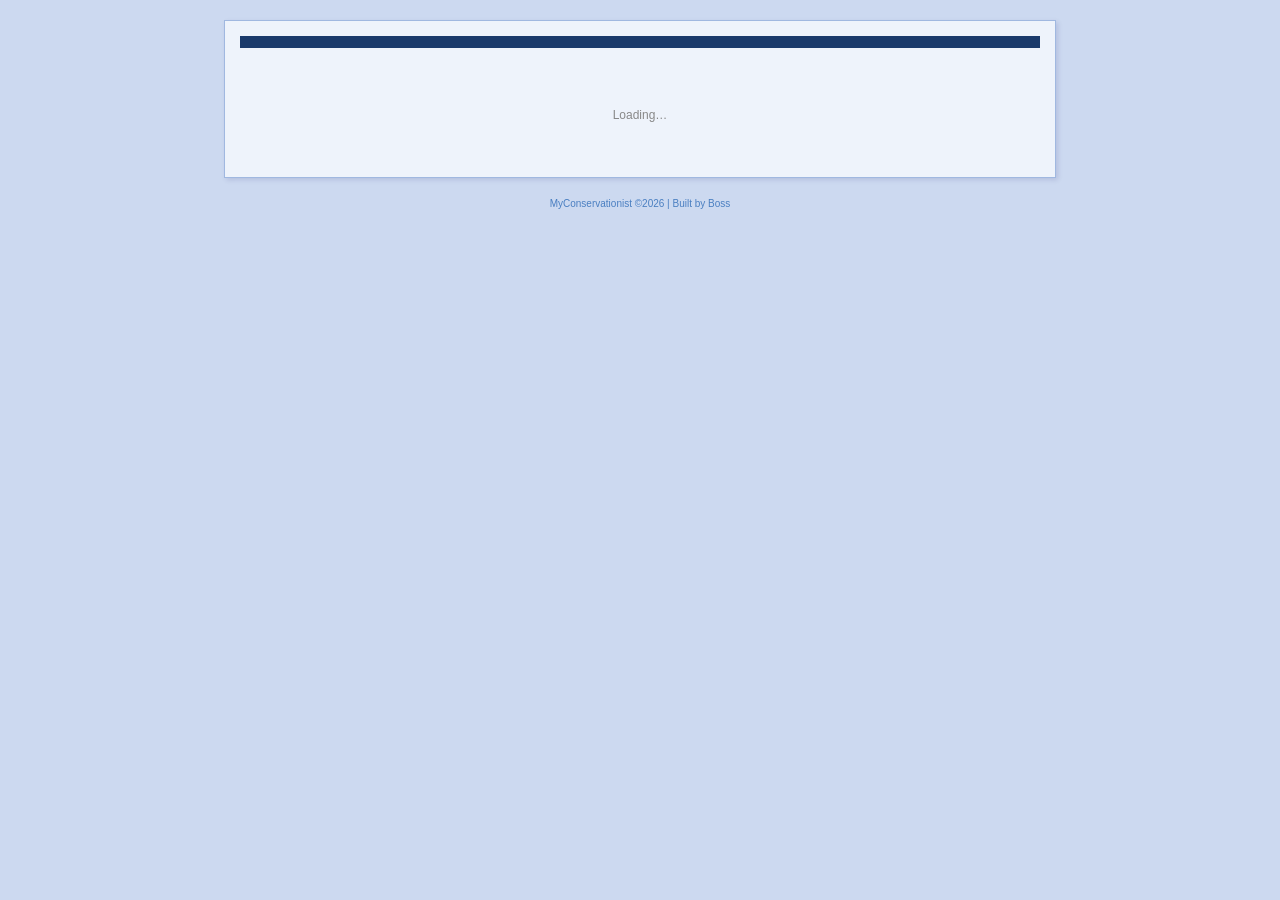
==== index.html @ 0033354e "Update index.html" ====
<!DOCTYPE html>
<html lang="en">
<head>
    <meta charset="UTF-8">
    <title>MyConservationist | Home</title>
    <!-- Supabase auth — if file is missing or keys are wrong, page still works as guest -->
    <script src="auth.js" onerror="window._authJsMissing=true"></script>
    <style>
        body { background-color: #ccd9f0; font-family: Verdana, Arial, Helvetica, sans-serif; margin: 0; padding: 20px; }

        .main-wrapper { width: 800px; margin: 0 auto; background: #eef3fb; border: 1px solid #a0b8e0; padding: 15px; box-shadow: 2px 2px 5px rgba(0,0,100,0.12); }

        .top-nav { background: #1a3a6b; color: #fff; padding: 6px; text-align: center; font-size: 11px; margin-bottom: 20px; }
        .top-nav a { color: #add4ff; text-decoration: none; margin: 0 8px; font-weight: bold; }
        .top-nav a:hover { text-decoration: underline; }

        .status-box { background: #ddeeff; border: 1px solid #7aaade; padding: 10px; margin-bottom: 15px; font-size: 13px; }

        .content-box { border: 1px solid #4a7fc1; margin-bottom: 15px; }
        .box-head { background: #2a5da8; color: #fff; padding: 4px 8px; font-weight: bold; font-size: 13px; }
        .box-body { padding: 10px; font-size: 12px; line-height: 1.5; background: #f0f5ff; }

        .profile-columns { display: flex; gap: 20px; }
        .left-side { width: 300px; }
        .right-side { flex: 1; }

        .profile-name { font-size: 24px; font-weight: bold; margin-bottom: 5px; color: #1a3a6b; }
        .profile-img { width: 180px; border: 1px solid #4a7fc1; padding: 5px; background: #fff; display: block; }

        .blue-link { color: #1a6bbf; font-weight: bold; text-decoration: none; }
        .blue-link:hover { text-decoration: underline; }

        .friends-grid { display: grid; grid-template-columns: repeat(4, 1fr); gap: 10px; text-align: center; }
        .friends-grid img { width: 90px; height: 90px; border: 1px solid #4a7fc1; }
        .friends-grid span { display: block; font-size: 10px; margin-top: 2px; color: #1a3a6b; }

        /* Record Player */
        @keyframes spin { 100% { transform: rotate(360deg); } }
        .recordPlayer { display: flex; justify-content: center; align-items: center; padding: 10px 0 20px; }
        .vinyl { height: 150px; margin-left: 55px; padding: 10px; animation: spin 1.88s linear infinite; position: absolute; }
        .vinylCover { height: 150px; position: relative; z-index: 1; margin-right: 55px; }

        /* ── GUEST LANDING ─────────────────────────────────── */
        .guest-hero {
            background: linear-gradient(135deg, #1a3a6b 0%, #2a5da8 100%);
            color: #fff; text-align: center; padding: 40px 20px; margin-bottom: 20px;
        }
        .guest-hero h1 { font-size: 26px; margin: 0 0 10px; }
        .guest-hero p  { font-size: 13px; color: #c8dcff; margin: 0 0 24px; }
        .hero-btns { display: flex; gap: 12px; justify-content: center; }
        .hero-btn-primary {
            padding: 10px 28px; background: #fff; color: #1a3a6b;
            font-weight: bold; font-size: 13px; text-decoration: none; border: none; cursor: pointer;
        }
        .hero-btn-primary:hover { background: #ddeeff; }
        .hero-btn-secondary {
            padding: 10px 28px; background: transparent; color: #fff;
            font-weight: bold; font-size: 13px; text-decoration: none;
            border: 2px solid #add4ff; cursor: pointer;
        }
        .hero-btn-secondary:hover { background: rgba(255,255,255,0.1); }

        .feature-grid { display: grid; grid-template-columns: repeat(3, 1fr); gap: 14px; margin-bottom: 20px; }
        .feature-card { background: #fff; border: 1px solid #4a7fc1; padding: 14px; text-align: center; }
        .feature-card .icon { font-size: 28px; margin-bottom: 8px; }
        .feature-card h3 { font-size: 12px; color: #1a3a6b; margin: 0 0 6px; }
        .feature-card p  { font-size: 11px; color: #555; margin: 0; line-height: 1.5; }

        /* ── DASHBOARD (logged in) ──────────────────────────── */
        .dashboard-header {
            background: #2a5da8; color: #fff;
            padding: 12px 14px; margin-bottom: 16px;
            display: flex; align-items: center; gap: 12px;
        }
        .dashboard-header img { width: 48px; height: 48px; border: 2px solid #add4ff; object-fit: cover; }
        .dashboard-header .welcome-text h2 { margin: 0 0 2px; font-size: 16px; }
        .dashboard-header .welcome-text span { font-size: 11px; color: #c8dcff; }
        .dashboard-header .logout-btn {
            margin-left: auto; padding: 6px 14px; background: rgba(255,255,255,0.15);
            color: #fff; border: 1px solid #add4ff; font-size: 11px; font-weight: bold; cursor: pointer;
        }
        .dashboard-header .logout-btn:hover { background: rgba(255,255,255,0.25); }

        .dashboard-grid { display: grid; grid-template-columns: 1fr 1fr; gap: 14px; margin-bottom: 16px; }
        .dash-card { background: #fff; border: 1px solid #4a7fc1; padding: 12px; }
        .dash-card h4 { font-size: 12px; color: #1a3a6b; margin: 0 0 8px; border-bottom: 1px solid #c0d4f0; padding-bottom: 4px; }
        .dash-card p, .dash-card li { font-size: 11px; color: #444; line-height: 1.6; }
        .dash-card ul { margin: 0; padding-left: 16px; }
        .dash-stat { display: flex; justify-content: space-between; font-size: 11px; padding: 3px 0; border-bottom: 1px solid #e8f0ff; }
        .dash-stat b { color: #2a5da8; }

        .quick-links { display: flex; gap: 8px; flex-wrap: wrap; margin-bottom: 16px; }
        .quick-link {
            padding: 8px 14px; background: #2a5da8; color: #fff;
            text-decoration: none; font-size: 11px; font-weight: bold;
        }
        .quick-link:hover { background: #1a3a6b; }

        /* Shared hide/show */
        .guest-view    { display: none; }
        .loggedin-view { display: none; }
        .loading-view  { text-align: center; padding: 40px; color: #888; font-size: 12px; }

        footer { font-size: 10px; margin-top: 20px; color: #4a7fc1; text-align: center; }
    </style>
</head>
<body>

<div class="main-wrapper">

    <!-- ── NAV (changes based on auth state) ── -->
    <div class="top-nav" id="topNav">
        <!-- filled by JS -->
    </div>

    <!-- Loading placeholder -->
    <div class="loading-view" id="loadingView">Loading…</div>

    <!-- ══════════════════════════════════════
         GUEST VIEW — shown when NOT logged in
    ══════════════════════════════════════ -->
    <div class="guest-view" id="guestView">

        <div class="guest-hero">
            <h1>🌿 MyConservationist</h1>
            <p>A community for people making small changes that add up to something big.</p>
            <div class="hero-btns">
                <a href="signup.html" class="hero-btn-primary">Join Free</a>
                <a href="login.html" class="hero-btn-secondary">Log In</a>
            </div>
        </div>

        <div class="feature-grid">
            <div class="feature-card">
                <div class="icon">👥</div>
                <h3>Connect</h3>
                <p>Find people who care about the same causes — oceans, forests, wildlife, and more.</p>
            </div>
            <div class="feature-card">
                <div class="icon">💡</div>
                <h3>Share Tips</h3>
                <p>Post simple green tips anyone can try. Composting, biking, growing food — it all counts.</p>
            </div>
            <div class="feature-card">
                <div class="icon">🎨</div>
                <h3>Your Profile</h3>
                <p>Customize your page with layouts, a record player, your top friends, and more.</p>
            </div>
        </div>

        <div class="content-box">
            <div class="box-head">Meet Boss — Your First Friend</div>
            <div class="box-body" style="display:flex;gap:14px;align-items:flex-start;">
                <img src="https://i.imgur.com/mf9z4RH.jpeg" style="width:80px;border:1px solid #4a7fc1;padding:3px;background:#fff;">
                <div>
                    <b style="color:#1a3a6b;">Boss</b><br>
                    <span style="font-size:11px;color:#555;">"I'm just a guy making the world better."</span><br><br>
                    <span style="font-size:11px;">Hi! I started MyConservationist as a school project. Whether you plant one tomato plant or pick up one piece of trash, it all counts. Sign up and I'll be your first friend! 🌱</span><br><br>
                    <a href="signup.html" class="blue-link">→ Join and add Boss as a friend</a>
                </div>
            </div>
        </div>

        <div style="text-align:center;font-size:12px;color:#555;padding:10px 0;">
            Already have an account? <a href="login.html" class="blue-link">Log In here</a>
        </div>
    </div>

    <!-- ══════════════════════════════════════
         LOGGED-IN DASHBOARD
    ══════════════════════════════════════ -->
    <div class="loggedin-view" id="loggedinView">

        <!-- Welcome header with avatar + logout -->
        <div class="dashboard-header">
            <img src="https://i.imgur.com/mf9z4RH.jpeg" id="dashAvatar" alt="You">
            <div class="welcome-text">
                <h2>Welcome back, <span id="dashName">Friend</span>! 👋</h2>
                <span id="dashEmail"></span>
            </div>
            <button class="logout-btn" onclick="signOut()">Log Out</button>
        </div>

        <!-- Quick Links -->
        <div class="quick-links">
            <a href="profile.html"      class="quick-link">👤 My Profile</a>
            <a href="edit_profile.html" class="quick-link">✏️ Edit Profile</a>
            <a href="mail.html"         class="quick-link">✉️ Mail (2)</a>
            <a href="browse.html"       class="quick-link">👥 Browse Members</a>
            <a href="layouts.html"      class="quick-link">🎨 Layouts</a>
        </div>

        <!-- Dashboard grid -->
        <div class="dashboard-grid">
            <div class="dash-card">
                <h4>📊 Your Stats</h4>
                <div class="dash-stat"><span>Friends</span><b>8</b></div>
                <div class="dash-stat"><span>Profile Views</span><b>42</b></div>
                <div class="dash-stat"><span>Comments</span><b>5</b></div>
                <div class="dash-stat"><span>Messages</span><b>2 unread</b></div>
                <div class="dash-stat"><span>Member Since</span><b>Jan 2026</b></div>
            </div>
            <div class="dash-card">
                <h4>🔔 Recent Activity</h4>
                <ul>
                    <li><b>OceanBlue</b> commented on your profile</li>
                    <li><b>TreeLover</b> sent you a message</li>
                    <li><b>SolarGirl</b> added you as a friend</li>
                    <li><b>TheBees</b> liked your status</li>
                </ul>
            </div>
            <div class="dash-card">
                <h4>💬 Latest Comments</h4>
                <ul>
                    <li>"Love what you're doing!" — <b>TreeLover</b></li>
                    <li>"Picked up 3 bags of trash!" — <b>OceanBlue</b></li>
                </ul>
                <br><a href="profile.html" class="blue-link">View all comments →</a>
            </div>
            <div class="dash-card">
                <h4>💡 Tip of the Day</h4>
                <p id="tipOfDay"></p>
            </div>
        </div>

        <!-- Status update -->
        <div class="content-box">
            <div class="box-head">Update Your Status</div>
            <div class="box-body" style="display:flex;gap:8px;">
                <input type="text" id="statusInput" placeholder="What are you doing right now?" maxlength="140"
                    style="flex:1;padding:6px 8px;border:1px solid #4a7fc1;font-size:12px;">
                <button onclick="updateStatus()" style="padding:6px 14px;background:#2a5da8;color:#fff;border:none;font-size:11px;font-weight:bold;cursor:pointer;">Post</button>
            </div>
        </div>

        <!-- Boss profile preview -->
        <div class="content-box">
            <div class="box-head">🎵 Boss's EcoTrack</div>
            <div class="box-body" style="text-align:center;">
                <div style="font-size:11px;color:#555;margin-bottom:4px;">Now spinning...</div>
                <div class="recordPlayer">
                    <img class="vinyl" src="https://beta.vinylify.com/wp-content/uploads/2018/05/vinyl-black.png"/>
                    <img class="vinylCover" src="https://m.media-amazon.com/images/I/81aECQlJWwL._UF894,1000_QL80_.jpg"/>
                </div>
            </div>
        </div>

    </div><!-- /loggedin-view -->

</div><!-- /main-wrapper -->

<footer>MyConservationist ©2026 | Built by Boss</footer>

<script>
const TIPS = [
    "Bring a reusable bag next time you shop — one less plastic bag in the world! 🛍️",
    "Turn off lights when you leave a room. Small habit, big difference over time. 💡",
    "Try skipping meat one day this week. Even one day helps reduce your footprint. 🥗",
    "Pick up one piece of litter on your next walk. Just one. It counts! 🚶",
    "Fill a shallow dish with water for local bees and birds. They'll thank you. 🐝",
    "Take a shorter shower today — even 2 minutes less saves gallons of water. 🚿",
    "Share a green tip with a friend. Change spreads person to person. 🌱",
];

// ── Functions declared first so timeout can call them safely ──

function showGuest() {
    document.getElementById("loadingView").style.display = "none";
    document.getElementById("guestView").style.display = "block";
    document.getElementById("topNav").innerHTML = `
        <a href="index.html" style="color:#ffffff;">Home</a> |
        <a href="browse.html">Browse</a> |
        <a href="search.html">Search</a> |
        <a href="signup.html" style="color:#ffdd99;">Sign Up</a> |
        <a href="login.html">Login</a> |
        <a href="layouts.html">Layouts</a>
    `;
}

function showLoggedIn(user) {
    document.getElementById("loadingView").style.display = "none";
    document.getElementById("loggedinView").style.display = "block";

    const name = user.user_metadata?.display_name || user.email.split("@")[0];
    document.getElementById("dashName").textContent  = name;
    document.getElementById("dashEmail").textContent = user.email;

    const tip = TIPS[new Date().getDate() % TIPS.length];
    document.getElementById("tipOfDay").textContent = tip;

    document.getElementById("topNav").innerHTML = `
        <a href="index.html" style="color:#ffffff;">Home</a> |
        <a href="browse.html">Browse</a> |
        <a href="search.html">Search</a> |
        <a href="layouts.html">Layouts</a> |
        <a href="profile.html">My Profile</a> |
        <a href="edit_profile.html">Edit Profile</a> |
        <a href="mail.html">Mail (2)</a> |
        <a href="#" onclick="signOut(); return false;" style="color:#ffaaaa;">Logout</a>
    `;
}

function updateStatus() {
    const val = document.getElementById("statusInput").value.trim();
    if (!val) return;
    alert("Status updated: \u201c" + val + "\u201d");
    document.getElementById("statusInput").value = "";
}

// ── Auth check — runs after functions are defined ─────────────

// Safety net: always show guest after 3s if nothing else fires
const _authTimeout = setTimeout(showGuest, 3000);

function _runAuthCheck() {
    clearTimeout(_authTimeout);
    if (typeof getUser !== "function") { showGuest(); return; }
    getUser()
        .then(user => { user ? showLoggedIn(user) : showGuest(); })
        .catch(showGuest);
}

// Wait for Supabase SDK, or fall back immediately if auth.js is missing
if (typeof onSupabaseReady === "function") {
    onSupabaseReady(_runAuthCheck);
} else {
    clearTimeout(_authTimeout);
    showGuest();
}
</script>
</body>
</html>
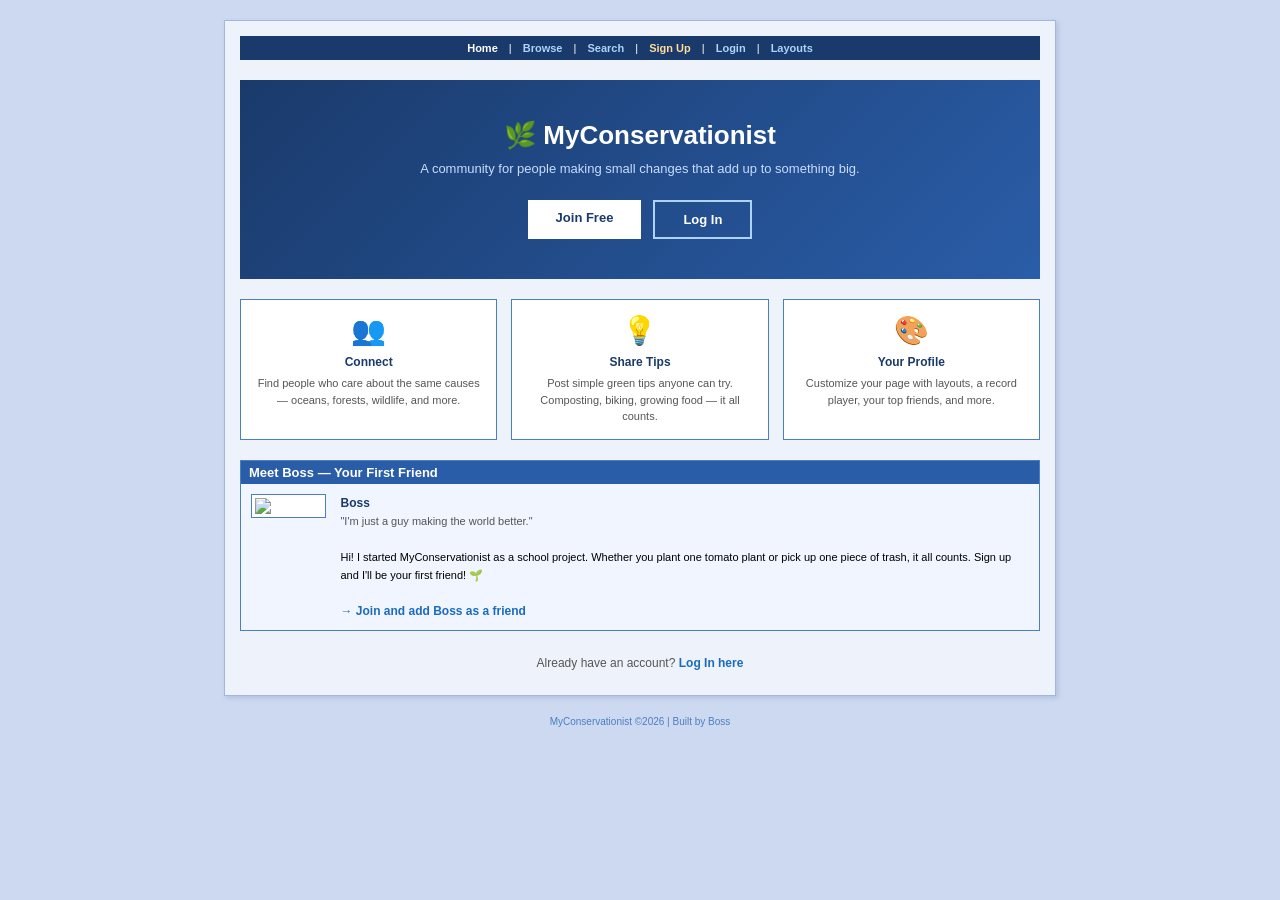
==== commit ee2a92ac: "Update index.html" ====
--- a/index.html
+++ b/index.html
@@ -2,7 +2,7 @@
 <html lang="en">
 <head>
     <meta charset="UTF-8">
-    <title>MyConservationist | Home</title>
+    <title> 🌿 MyConservationist | Home</title>
     <!-- Supabase auth — if file is missing or keys are wrong, page still works as guest -->
     <script src="auth.js" onerror="window._authJsMissing=true"></script>
     <style>
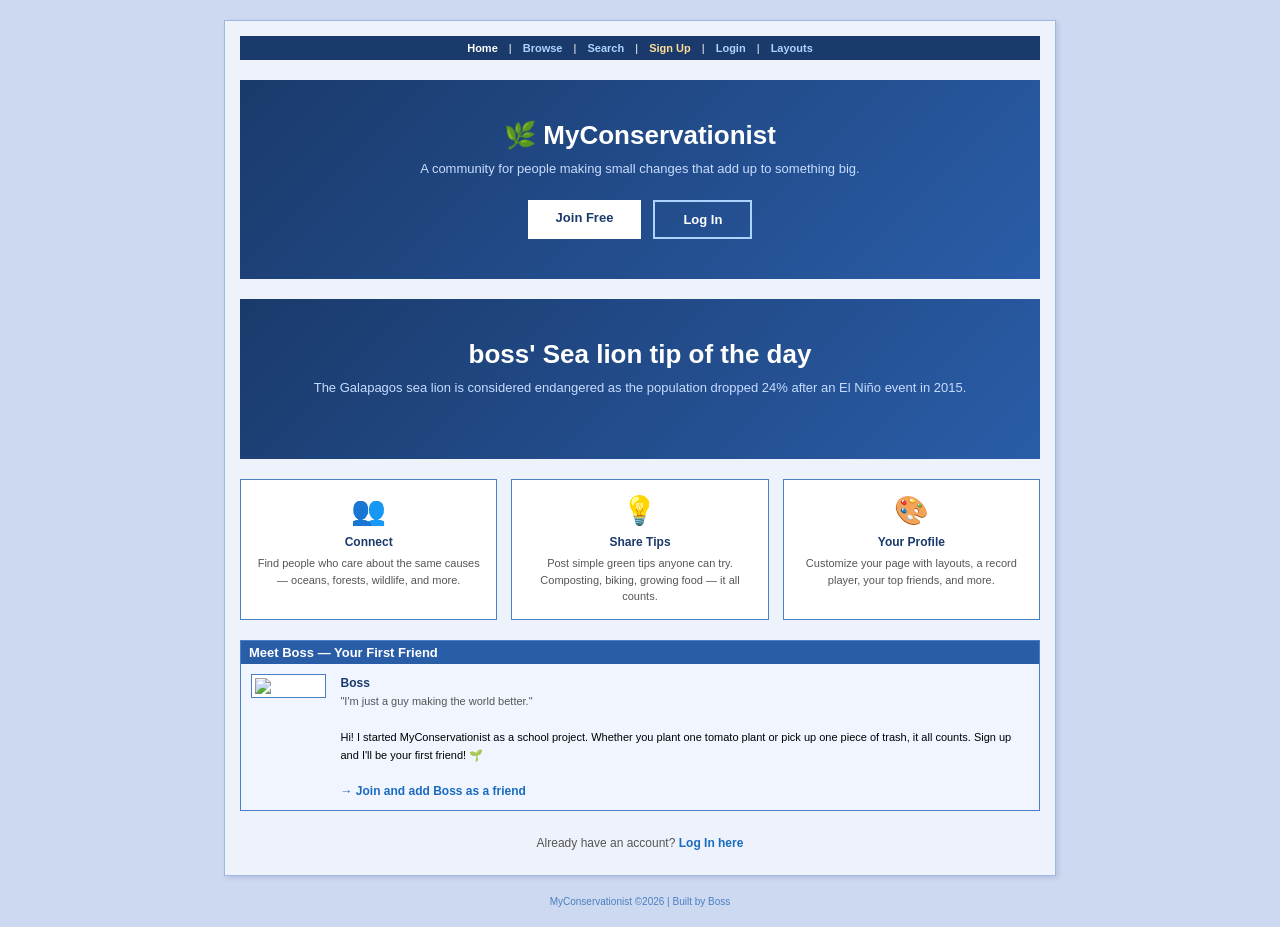
==== commit 75b95787: "Update index.html" ====
--- a/index.html
+++ b/index.html
@@ -129,7 +129,11 @@
                 <a href="login.html" class="hero-btn-secondary">Log In</a>
             </div>
         </div>
-
+        <div class="guest-hero">
+            <h1>boss' Sea lion tip of the day</h1>
+            <p>The Galapagos sea lion is considered endangered as the population dropped 24% after an El Niño event in 2015.</p>
+            </div>
+        </div>
         <div class="feature-grid">
             <div class="feature-card">
                 <div class="icon">👥</div>
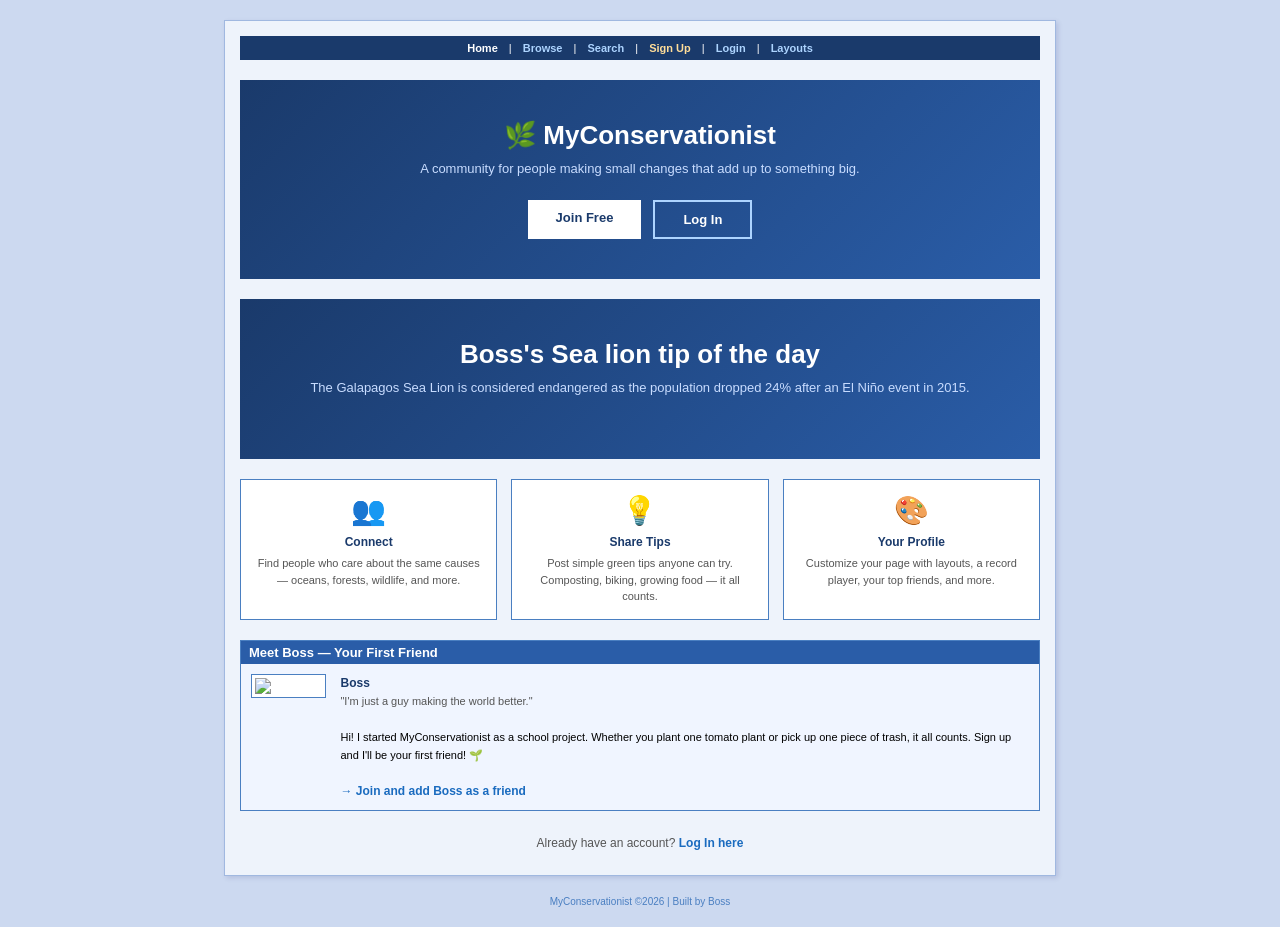
==== commit 7a9db58a: "Update index.html" ====
--- a/index.html
+++ b/index.html
@@ -130,8 +130,8 @@
             </div>
         </div>
         <div class="guest-hero">
-            <h1>boss' Sea lion tip of the day</h1>
-            <p>The Galapagos sea lion is considered endangered as the population dropped 24% after an El Niño event in 2015.</p>
+            <h1>Boss's Sea lion tip of the day</h1>
+            <p>The Galapagos Sea Lion is considered endangered as the population dropped 24% after an El Niño event in 2015.</p>
             </div>
         </div>
         <div class="feature-grid">
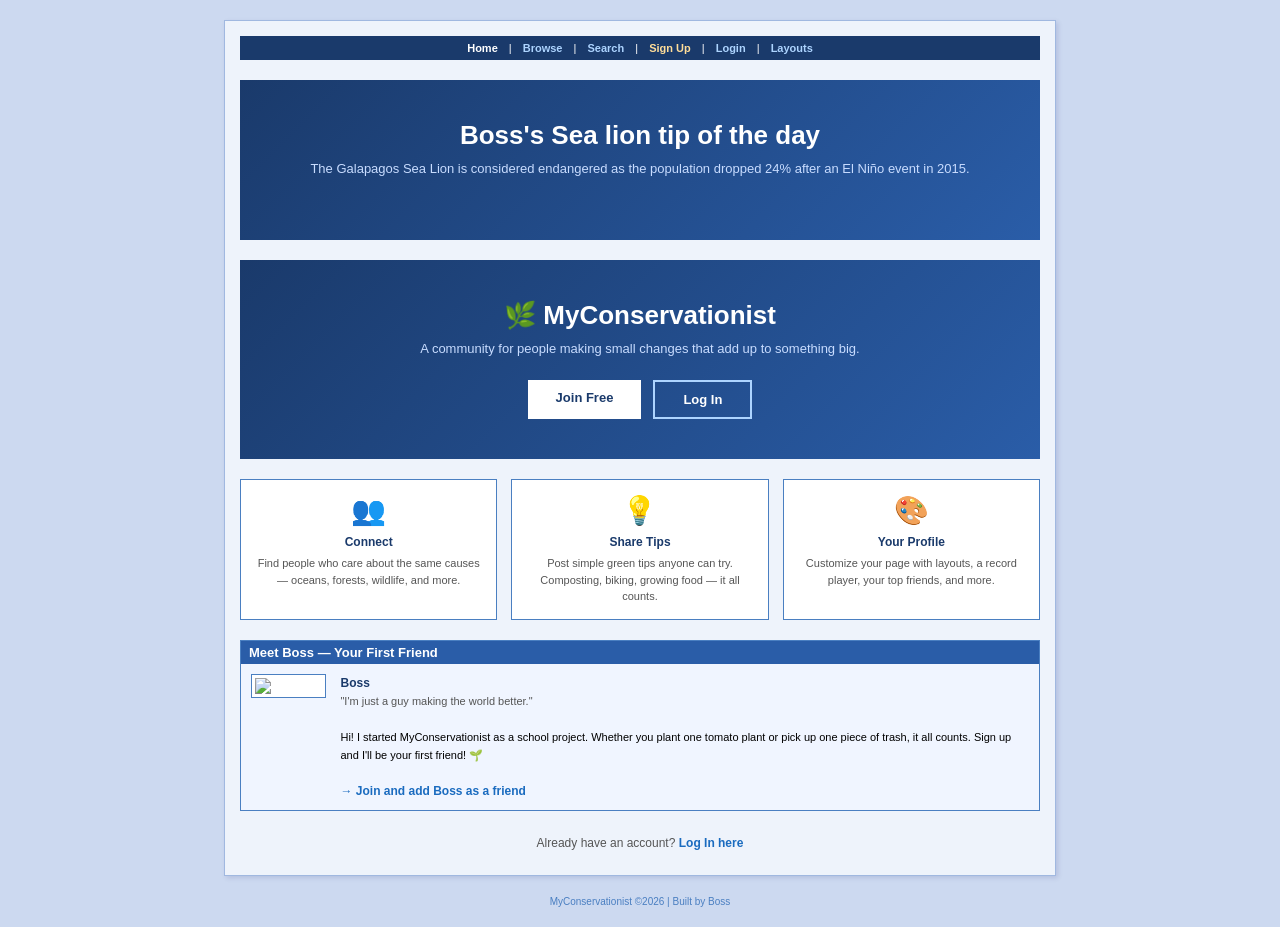
==== commit d73e1967: "Update index.html" ====
--- a/index.html
+++ b/index.html
@@ -120,18 +120,17 @@
          GUEST VIEW — shown when NOT logged in
     ══════════════════════════════════════ -->
     <div class="guest-view" id="guestView">
-
+ <div class="guest-hero">
+            <h1>Boss's Sea lion tip of the day</h1>
+            <p>The Galapagos Sea Lion is considered endangered as the population dropped 24% after an El Niño event in 2015.</p>
+            </div>
+        </div>
         <div class="guest-hero">
             <h1>🌿 MyConservationist</h1>
             <p>A community for people making small changes that add up to something big.</p>
             <div class="hero-btns">
                 <a href="signup.html" class="hero-btn-primary">Join Free</a>
                 <a href="login.html" class="hero-btn-secondary">Log In</a>
-            </div>
-        </div>
-        <div class="guest-hero">
-            <h1>Boss's Sea lion tip of the day</h1>
-            <p>The Galapagos Sea Lion is considered endangered as the population dropped 24% after an El Niño event in 2015.</p>
             </div>
         </div>
         <div class="feature-grid">
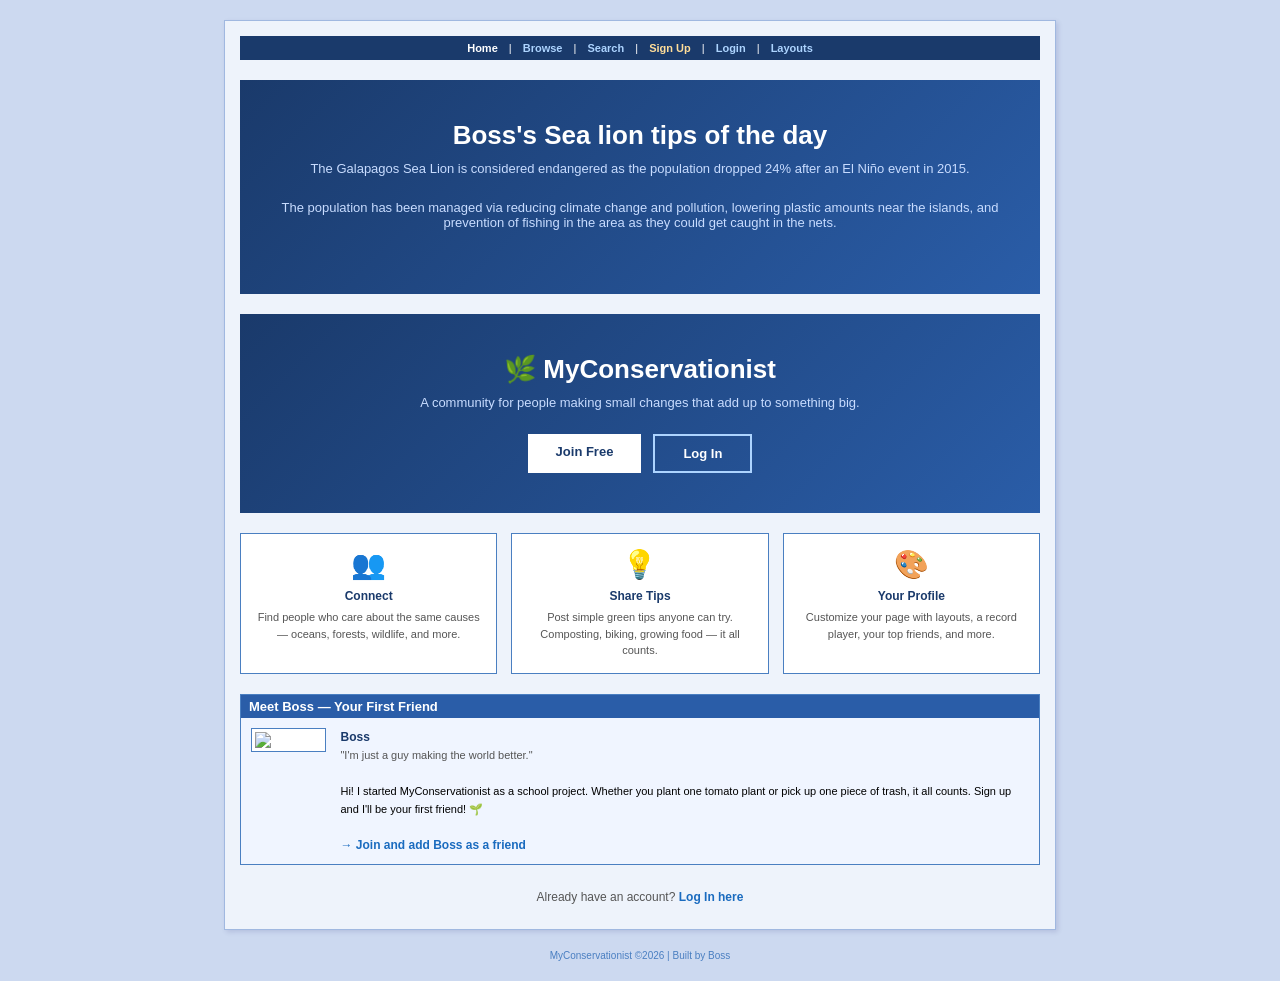
==== commit 9de812fb: "Update index.html" ====
--- a/index.html
+++ b/index.html
@@ -121,8 +121,9 @@
     ══════════════════════════════════════ -->
     <div class="guest-view" id="guestView">
  <div class="guest-hero">
-            <h1>Boss's Sea lion tip of the day</h1>
+            <h1>Boss's Sea lion tips of the day</h1>
             <p>The Galapagos Sea Lion is considered endangered as the population dropped 24% after an El Niño event in 2015.</p>
+     <p>The population has been managed via reducing climate change and pollution, lowering plastic amounts near the islands, and prevention of fishing in the area as they could get caught in the nets. </p>
             </div>
         </div>
         <div class="guest-hero">
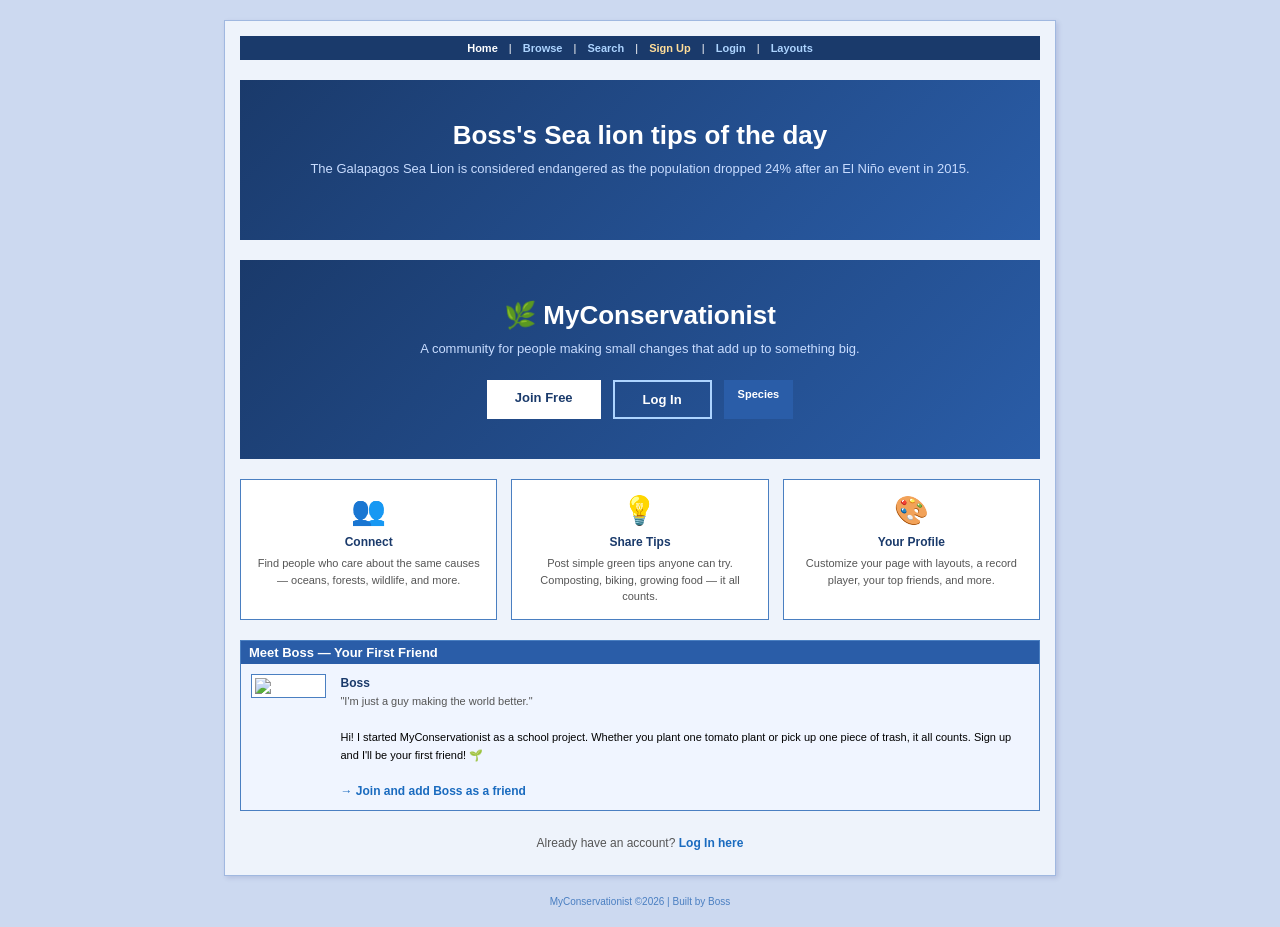
==== commit d7f83253: "Update index.html" ====
--- a/index.html
+++ b/index.html
@@ -123,7 +123,6 @@
  <div class="guest-hero">
             <h1>Boss's Sea lion tips of the day</h1>
             <p>The Galapagos Sea Lion is considered endangered as the population dropped 24% after an El Niño event in 2015.</p>
-     <p>The population has been managed via reducing climate change and pollution, lowering plastic amounts near the islands, and prevention of fishing in the area as they could get caught in the nets. </p>
             </div>
         </div>
         <div class="guest-hero">
@@ -132,6 +131,7 @@
             <div class="hero-btns">
                 <a href="signup.html" class="hero-btn-primary">Join Free</a>
                 <a href="login.html" class="hero-btn-secondary">Log In</a>
+                <a href="species.html"      class="quick-link">Species</a>
             </div>
         </div>
         <div class="feature-grid">
@@ -192,6 +192,7 @@
             <a href="mail.html"         class="quick-link">✉️ Mail (2)</a>
             <a href="browse.html"       class="quick-link">👥 Browse Members</a>
             <a href="layouts.html"      class="quick-link">🎨 Layouts</a>
+            <a href="species.html"      class="quick-link"> Species</a>
         </div>
 
         <!-- Dashboard grid -->
